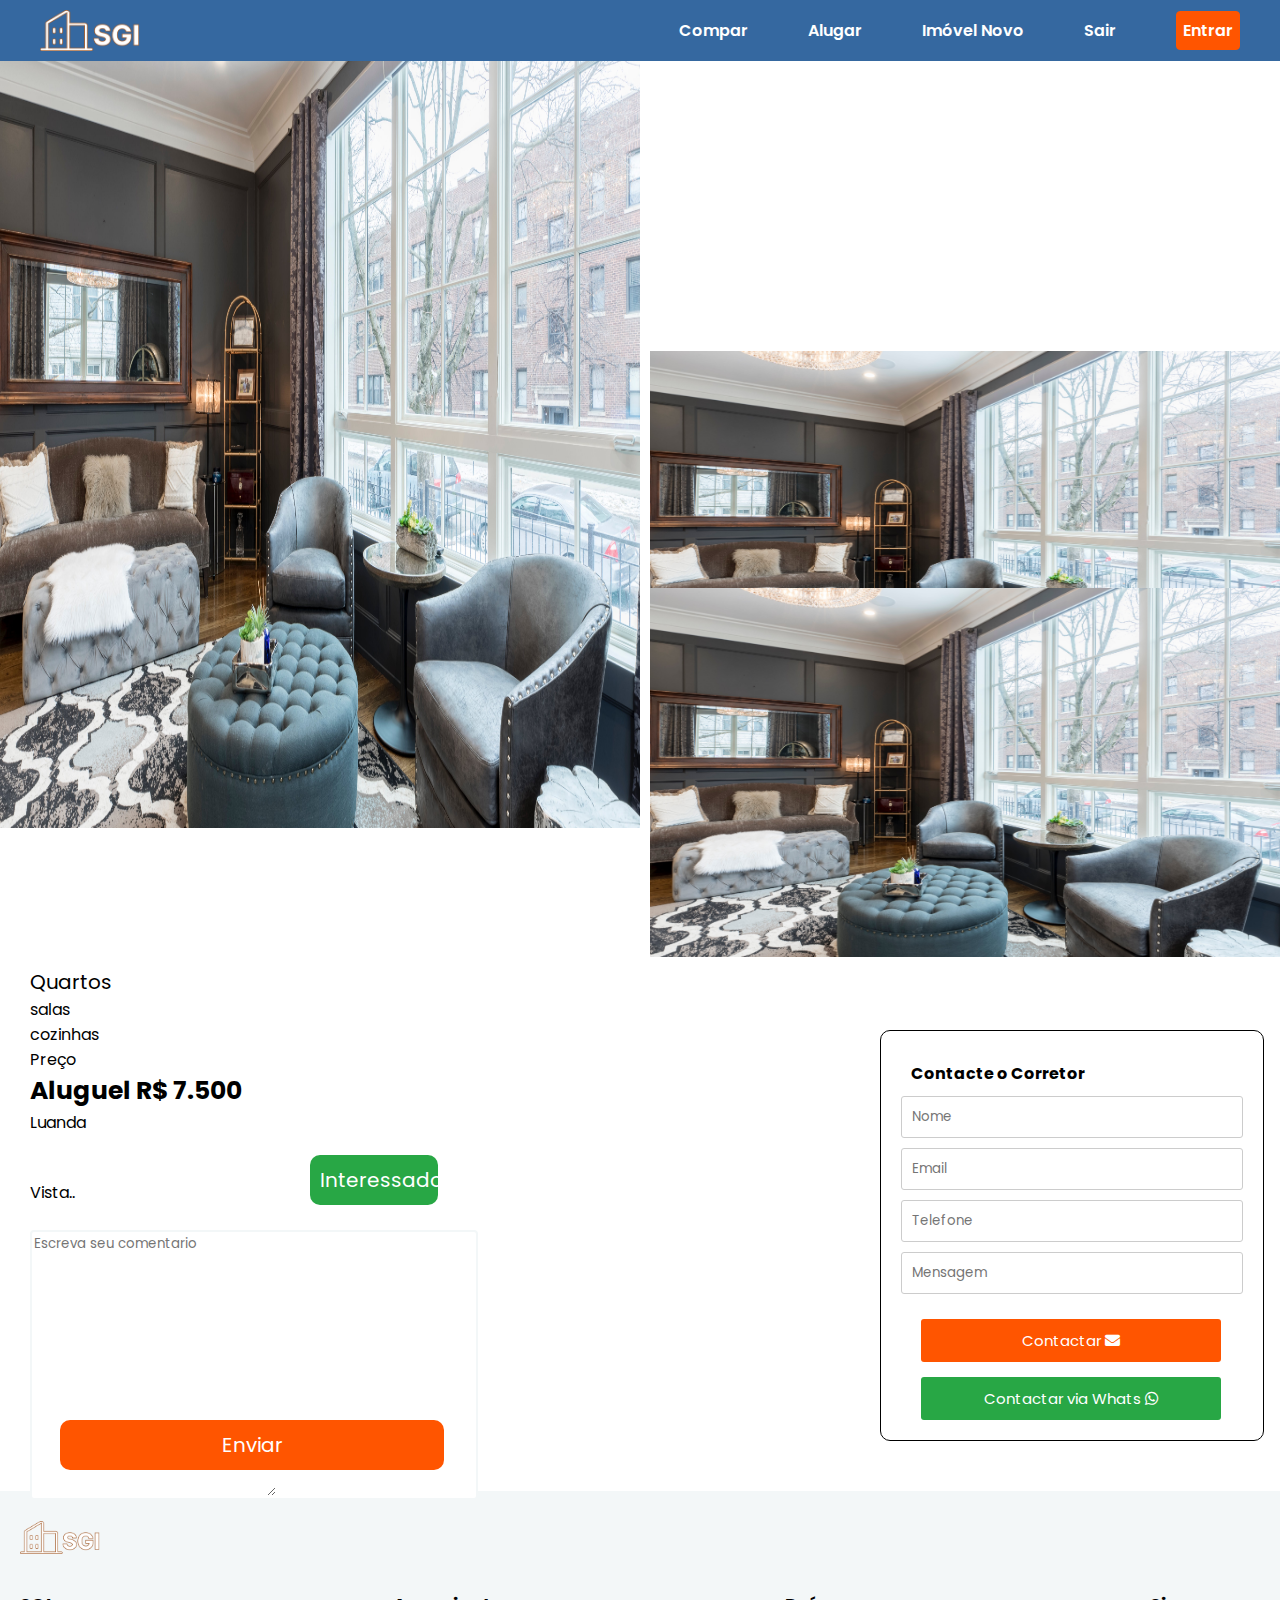
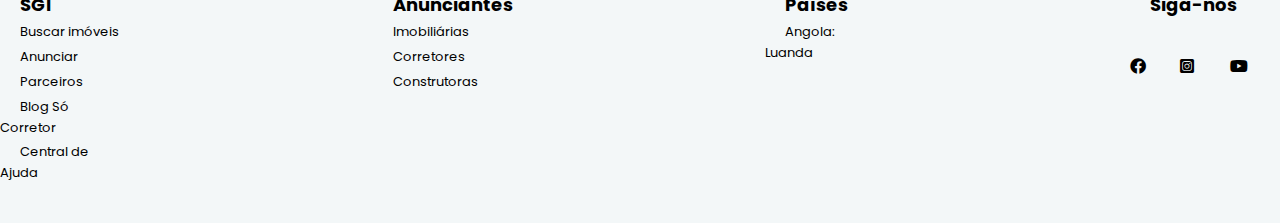
==== cadaCasa.html @ f8be56f6 "primeiro commit" ====
<span style="font-family: verdana, geneva, sans-serif;"><!DOCTYPE html>
    <html lang="pt">
    <head>
      <meta charset="UTF-8" />
      <title>Casa eficiente </title>
      <link rel="stylesheet" href="/assets/css/cadaCada.css" />
      <!-- Font Awesome Cdn Link -->
      <link rel="stylesheet" href="https://cdnjs.cloudflare.com/ajax/libs/font-awesome/5.15.4/css/all.min.css"/>
    </head>
    <body onload="loadImovelInfo()">
        <header>
            <nav class="navegation">
              <a href="index.html"><img
                  src="/assets/img/logo.png"
                  alt="logo do SGI"
                  class="logo"
              /></a>
              <ul>
                <li><a href="#">Compar</a></li>
                <li><a href="#">Alugar</a></li>
                <li><a href="#">Imóvel Novo</a></li>
                <li><a href="#" onclick="limparUserInfo()">Sair</a></li>
                <li><a href="login.html"><p class="entrar">Entrar</p></a></li>
              </ul>
            </nav>
          </header>
          <section class="site1">
                <img class="img1" src="/assets/img/site1.jpg" alt="">
                <img class="img2" src="/assets/img/site1.jpg" alt="">
                <img class="img3" src="/assets/img/site1.jpg" alt="">
          </section>

          

          <div class="descricao">
            <div class="desc_simples">
                <p id="quartos"class="p1"> Quartos</p>
                <p id="salas"> salas</p>
                <p id="cozinhas"> cozinhas</p>
                <p id="preco">Preço</p>
                <p id="tipo" class="p2">Aluguel R$ 7.500</p>
                <p id="localizacao" class="p3"> Luanda</p>
            </div>
            <p id="descricao" class="descricao_casa">
                Vista..
            </p>
            <a href="contrato.html"><p class="lugar">Interessado!</p></a>
          </div>

        
          
            <div class="comentario">
                <p>Deixa o seu feedback</p>
                <div class="search-bar">
                    <textarea  type="text" id="inputfilder" placeholder="Escreva seu comentario"></textarea>
                </div>
                <a href="#"><p class="Enviar">Enviar</p></a>
            </div>

            <div class="contactar">
                <p>Contacte o Corretor</p>
                    <input type="text" id="email" placeholder="Nome">
                    <input type="text" id="email" placeholder="Email">
                    <input type="text" id="telefone" placeholder="Telefone">
                    <input type="text" id="mensagen" placeholder="Mensagem">

                    <button type="submit" id="Entrar" class="contato">Contactar <i class="fas fa-envelope"></i></button>
                    <button type="submit" id="Entrar" class="what">Contactar via Whats <i class="fab fa-whatsapp"></i></button>
            </div>

          <div>
            <a href="#"><img
                src="/assets/img/logo.png"
                alt="logo do SGI"
                class="logo"
            /></a>
        </div>
         
            <section class="final">

                <div class="SGI">
                  <h1>SGI</h1>
                  <ul>
                    <li><a href="#">Buscar imóveis</a></li>
                    <li><a href="#">Anunciar</a></li>
                    <li><a href="#">Parceiros</a></li>
                    <li><a href="#">Blog Só Corretor</a></li>
                    <li><a href="#">Central de Ajuda</a></li>
                  </ul>
                </div>
                <div class="Anunciantes">
                  <h1>Anunciantes</h1>
                  <ul>
                    <li><a href="#">Imobiliárias</a></li>
                    <li><a href="#">Corretores</a></li>
                    <li><a href="#">Construtoras</a></li>
                  </ul>
                </div>
                <div class="pais">
                  <h1>Países</h1>
                  <ul>
                  <li><a href="#">Angola: Luanda</a></li>
                  
                </ul>
                </div>

                <div class="Siga-nos">
                    <h1>Siga-nos</h1>
                    <div class="social">
                        <i class="fab fa-facebook"></i>
                        <i class="fab fa-instagram-square"></i>
                        <i class="fab fa-youtube"></i>
                    </div>
                  </div>
              </section> 
              
    </body>
    </html>
</span>
---- assets/css/cadaCada.css ----
@import url("https://fonts.googleapis.com/css2?family=Poppins:wght@400;500;600;700&display=swap");
* {
    margin: 0;
    padding: 0;
    outline: none;
    border: none;
    list-style: none;
    text-decoration: none;
    box-sizing: border-box;
    font-family: "Poppins", sans-serif;

  }

  body {
    background: #fff;
  }

  header {
    position: absolute;
    position: fixed;
    padding: 20px, 70px;
    background: #3568A0;
    top: 0;
    left: 0;
    width: 100%;
    z-index: 1000;
  }

  .navegation {
    display: flex;
    align-items: center;
    justify-content: space-between;
  }

  .navegation .logo {
    width: 100px;
    margin: 10px;
    margin-left: 40px;
  }
  .navegation ul {
    display: flex;
    align-items: center;
    gap: 60px;
    margin: 10px;
    margin-right: 40px;
  }
  .navegation ul li a{
    color: #fff;
    font-weight: 600;
    padding-bottom: 4px;
    transition: all 0.5s ease-in-out;
  }
  .navegation ul li a:hover {
    color: #e8e6e5b9;
    border-bottom: 1px solid #e8e6e5b9;
  }
  .navegation ul li .entrar{
    border: 1px solid #FF5500;
    padding: 6px;
    background: #FF5500;
    border-radius: 4px;
 
 }
 .site1{
   position: relative;
 }
 .site1 .img1{
    width: 50%;
    height: 92%;
 }
 .site1 .img2{
    width: 50%;
    height: 40%;

    margin-left: 650px;
    margin-top: -477px;
 }
 .site1 .img3{
    width: 50%;
    height: 41%;

    margin-left: 650px;
    margin-top: -240px;
 }

 .comentario{
    margin-top: 400px;
    margin-left: -250px;
 }

 .descricao_casa {
    white-space: pre-line;
    margin-left: 30px;
    margin-top: 20px;
    padding: -100px;

 }
 .desc_simples .p1{
    font-size: 14px;
    color: #999;
 }
 .desc_simples .p2{
    font-size: 25px;
    color: black;
    font-weight: bold;
 }
 .desc_simples .p1{
    font-size: 20px;
    color: black;
 }

.desc_simples{
    margin-left: 30px;
    margin-top: 10px;
    padding: -100px;

}
 .contactar{
    border: 1px solid black;
    border-radius: 10px;
    width: 30%;
    padding: 20px;
    margin-left: 880px;
    margin-top: -600px;
 }
.contactar p{

   color: black;
   padding: 10px;
  font-size: 16px;
  font-style: normal;
  font-weight: 700;
  line-height: normal;
}


.contactar input{
    display: flex;
    width: 100%;
    padding: 10px;
    border: 1px solid #ccc;
    border-radius: 3px;
    margin-bottom: 10px;
    box-sizing: border-box; /* Incluir bordas no cálculo da largura */
}
.contactar .contato{
   background-color:  #FF5500;  
   background-color:  #FF5500;;; /* Cor azul padrão */
   color: #fff;
   padding: 10px 20px;
   border: none;
   border-radius: 3px;
   cursor: pointer;
    margin-left: 20px;
   margin-top: 15px;
   width: 300px;
   font-size: 15px;
}
.contactar .what{
    background-color:  #28a745;  
   color: #fff;
   padding: 10px 20px;
   border: none;
   border-radius: 3px;
   cursor: pointer;
    margin-left: 20px;
   margin-top: 15px;
   width: 300px;
   font-size: 15px;

 }

.search-bar{
     margin-top: -400px;
     margin-left: 280px;
     background: #fff;
     width: 35%;
     height: 30%;
     max-width: 800px;
     display: flex;
     padding: 2px;
     border-radius: 4px;
     position: absolute;
     border: 2px solid  #f3f7f8;
 }

.search-bar input{
    padding: 10px 25px;
    width: 100%;
    border: none;
    outline:none;
    font-size: 18px;
}


.comentario .Enviar{
    margin-top: -210px;
    margin-left: 310px;
    width: 30%;
    text-align: center;
    position: absolute;
    color: #fff;
    font-size: 20px;
    background:#FF5500;
    padding: 10px;
    border-radius: 10px;
}
.lugar{
  margin-top: -50px;
  margin-left: 310px;
  width: 10%;
  text-align: center;
  position: absolute;
  color: #fff;
  font-size: 20px;
  background:  #28a745;
  padding: 10px;
  border-radius: 10px;
}




  

/*termino */
  .info {
      padding: 20px;
      display: flex;
      gap: 150px;
      border: 1px solid white;
  }
  .info h1{
      padding-top: 15px;
      font-size: 18px;
  }
  .info a{
      font-size: 12px;
      color: black;
  }
  .final{
    margin-top: 50px;
    padding-top: 30px;
    padding-bottom: 40px;
    display: flex;
    gap: 252px;
    background: #f3f7f8;
  }

  .final div a{
      margin-left: 20px;
      font-size: 13px;
      color: black;
  }
  .final div{
      margin-top: 50px;
      
  }
 
div .logo {
    position: absolute;
    width: 80px;
    margin: 10px;
    margin-left: 20px;
    margin-top: 80px;
  }

  .final h1{
    margin-left: 20px;
    padding-top: 20px;
    font-size: 18px;
  }
  .final .Siga-nos .social{
      display: flex;
  }

  .final .Siga-nos i{
      width: 50px;
      height: 50px;
    margin-top: -10;
  }
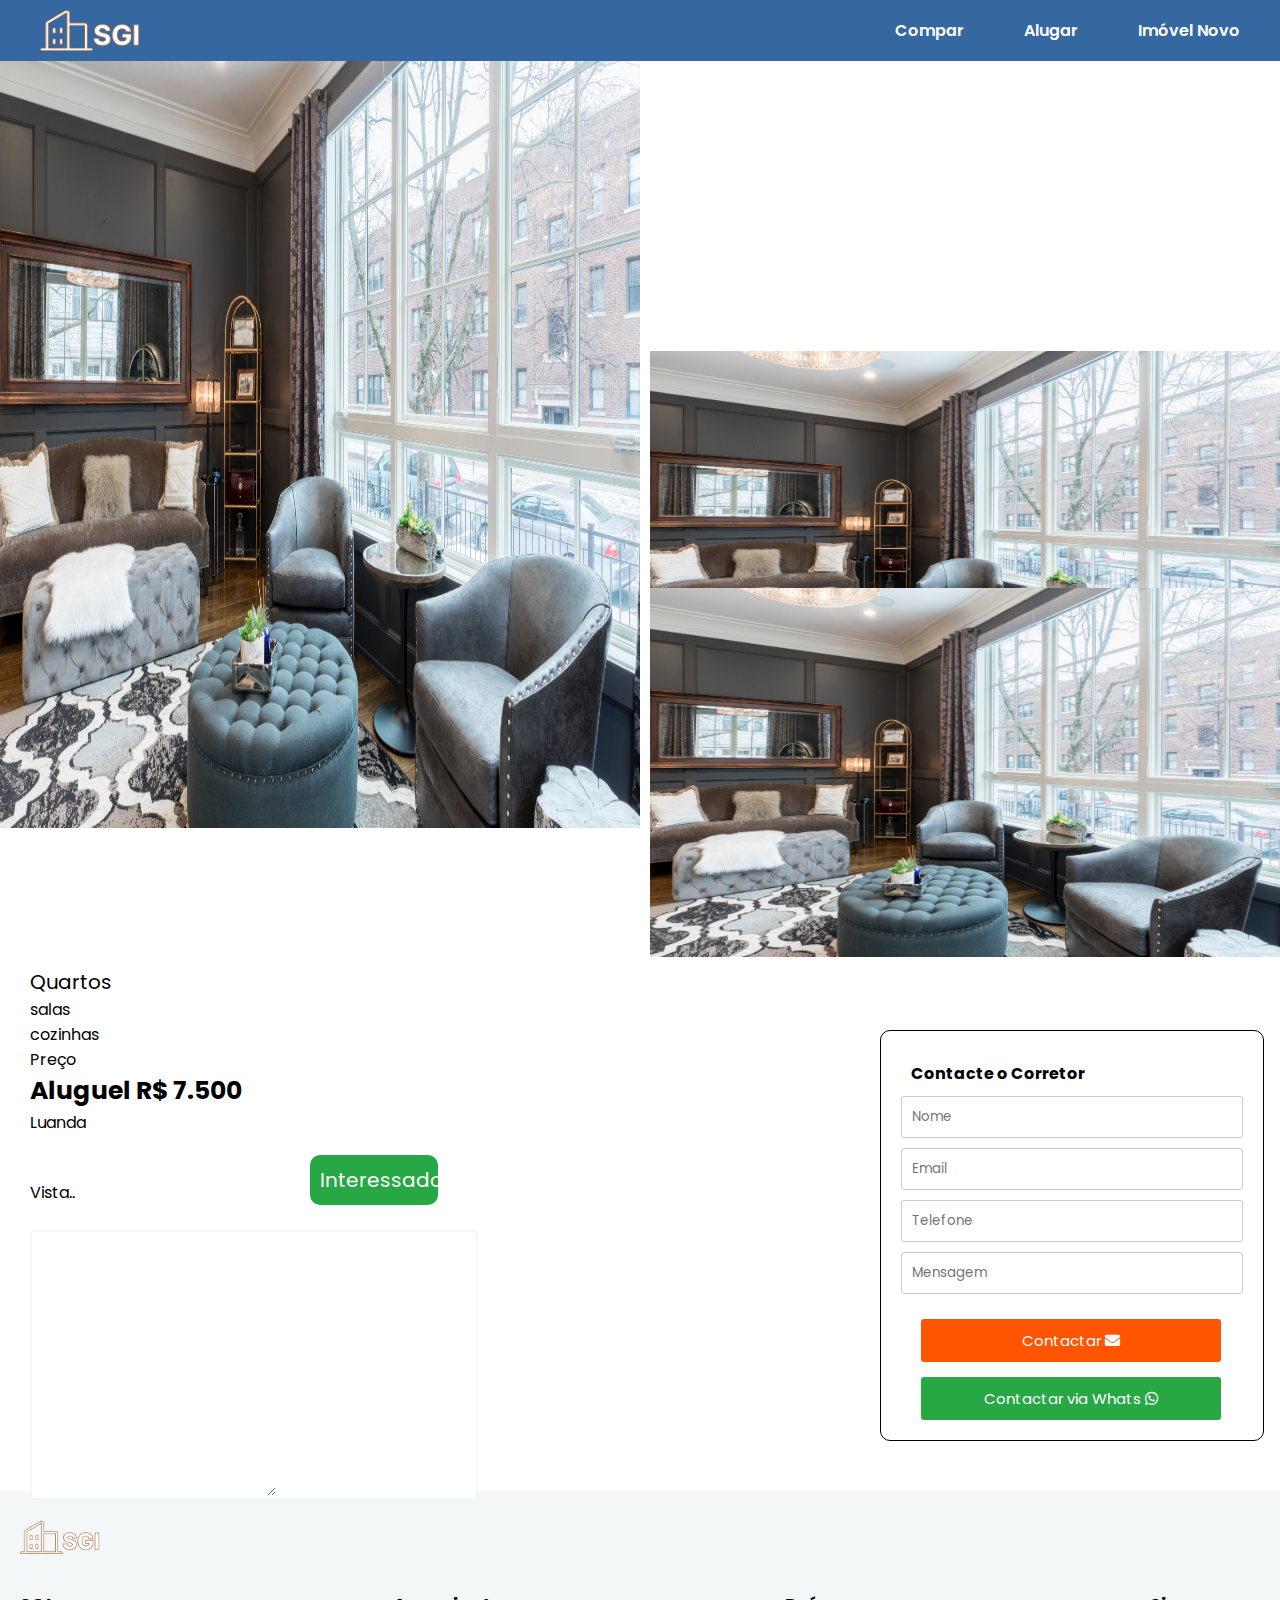
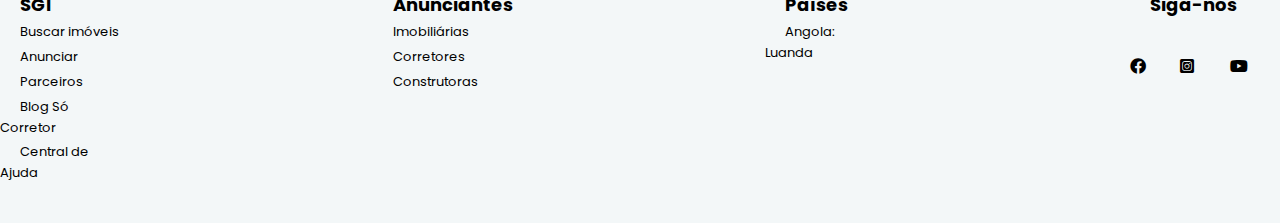
==== commit e4b7b4bb: "commit 1.3" ====
--- a/cadaCasa.html
+++ b/cadaCasa.html
@@ -3,15 +3,15 @@
     <head>
       <meta charset="UTF-8" />
       <title>Casa eficiente </title>
-      <link rel="stylesheet" href="/assets/css/cadaCada.css" />
+      <link rel="stylesheet" href="assets/css/cadaCada.css" />
       <!-- Font Awesome Cdn Link -->
       <link rel="stylesheet" href="https://cdnjs.cloudflare.com/ajax/libs/font-awesome/5.15.4/css/all.min.css"/>
     </head>
-    <body onload="loadImovelInfo()">
+    <body>
         <header>
             <nav class="navegation">
               <a href="index.html"><img
-                  src="/assets/img/logo.png"
+                  src="assets/img/logo.png"
                   alt="logo do SGI"
                   class="logo"
               /></a>
@@ -19,15 +19,14 @@
                 <li><a href="#">Compar</a></li>
                 <li><a href="#">Alugar</a></li>
                 <li><a href="#">Imóvel Novo</a></li>
-                <li><a href="#" onclick="limparUserInfo()">Sair</a></li>
-                <li><a href="login.html"><p class="entrar">Entrar</p></a></li>
+           
               </ul>
             </nav>
           </header>
           <section class="site1">
-                <img class="img1" src="/assets/img/site1.jpg" alt="">
-                <img class="img2" src="/assets/img/site1.jpg" alt="">
-                <img class="img3" src="/assets/img/site1.jpg" alt="">
+                <img class="img1" src="assets/img/site1.jpg" alt="">
+                <img class="img2" src="assets/img/site1.jpg" alt="">
+                <img class="img3" src="assets/img/site1.jpg" alt="">
           </section>
 
           
@@ -44,7 +43,7 @@
             <p id="descricao" class="descricao_casa">
                 Vista..
             </p>
-            <a href="contrato.html"><p class="lugar">Interessado!</p></a>
+            <a href="contrato.html"><p class="lugar">Interessado</p></a>
           </div>
 
         
@@ -52,9 +51,9 @@
             <div class="comentario">
                 <p>Deixa o seu feedback</p>
                 <div class="search-bar">
-                    <textarea  type="text" id="inputfilder" placeholder="Escreva seu comentario"></textarea>
+                    <textarea  type="text" id="inputfilder" placeholder=""></textarea>
                 </div>
-                <a href="#"><p class="Enviar">Enviar</p></a>
+                
             </div>
 
             <div class="contactar">
@@ -70,7 +69,7 @@
 
           <div>
             <a href="#"><img
-                src="/assets/img/logo.png"
+                src="assets/img/logo.png"
                 alt="logo do SGI"
                 class="logo"
             /></a>
